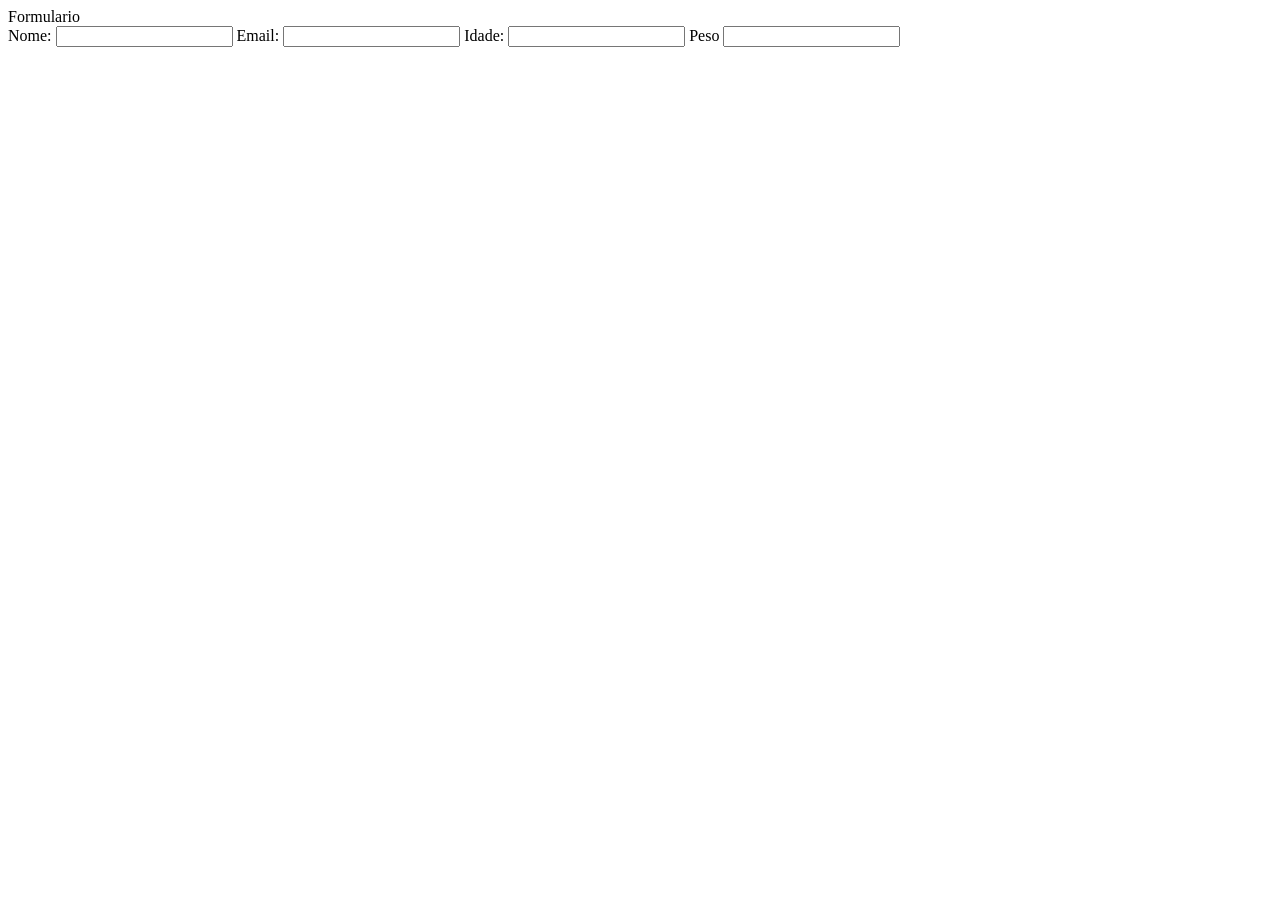
==== index.html @ b737aa4b "add inicio" ====
<!DOCTYPE html>
<html lang="en">
<head>
    <meta charset="UTF-8">
    <meta name="viewport" content="width=device-width, initial-scale=1.0">
    <link rel="stylesheet" href="style.css">
    <title>Doação de sangue</title>
</head>
<body>
    
    <header>Formulario</header>

    <main>
        <form id="Formulario">
            <label>Nome:</label>
            <input type="text" id="nome" required>

            <label>Email:</label>
            <input type="email" id="email" required>

            <label>Idade:</label>
            <input type="number" id="idade" required>

            <label>Peso</label>
            <input type="number" id="peso" required>


        </form>

    </main>
    <script src="script.js"></script>
</body>
</html>
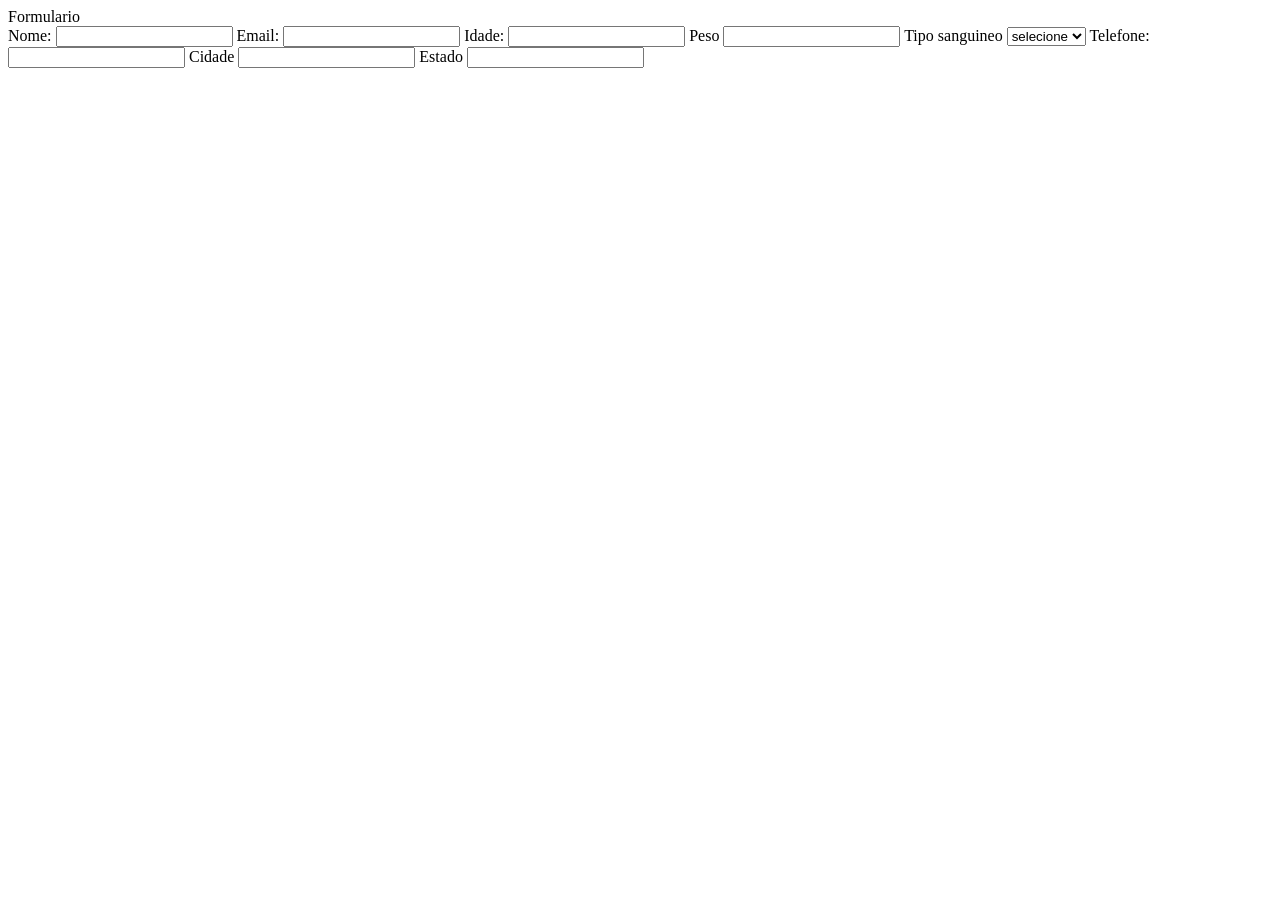
==== commit 5fb1a559: "add index" ====
--- a/index.html
+++ b/index.html
@@ -24,6 +24,28 @@
             <label>Peso</label>
             <input type="number" id="peso" required>
 
+            <label>Tipo sanguineo</label>
+            <select id="tipo" required>
+                <option value="">selecione</option>
+                <option value="a+">A+</option>
+                <option value="a-">A-</option>
+                <option value="b+">B+</option>
+                <option value="b-">B-</option>
+                <option value="ab+">AB+</option>
+                <option value="ab-">AB-</option>
+                <option value="o+">O+</option>
+                <option value="o-">O-</option>
+            </select>
+
+            <label>Telefone:</label>
+            <input type="tel" required>
+
+            <label>Cidade</label>
+            <input type="text" required>
+
+            <label>Estado</label>
+            <input type="text" required>
+
 
         </form>
 
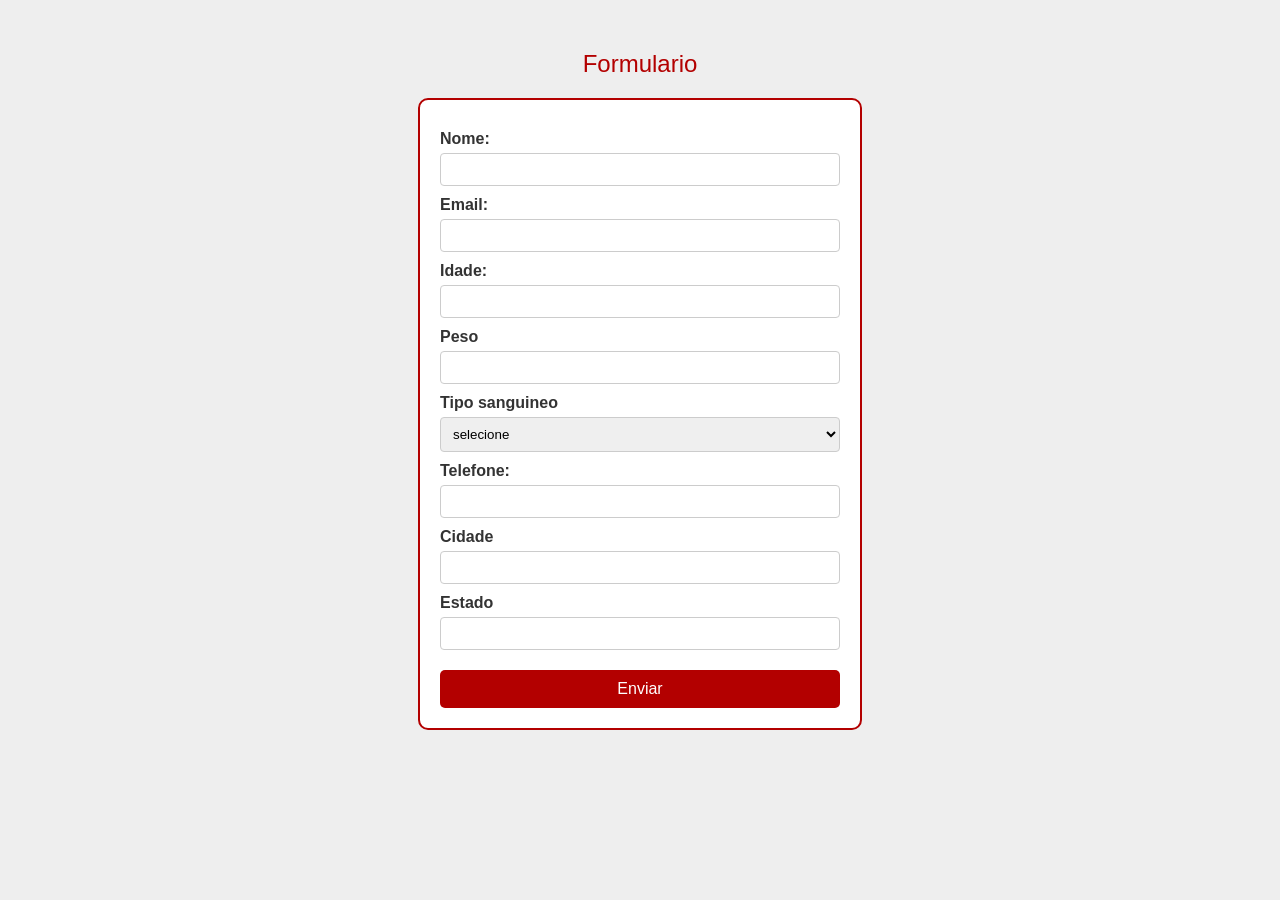
==== commit 382d9186: "add style" ====
--- a/index.html
+++ b/index.html
@@ -38,13 +38,15 @@
             </select>
 
             <label>Telefone:</label>
-            <input type="tel" required>
+            <input type="tel" id="telefone" required>
 
             <label>Cidade</label>
-            <input type="text" required>
+            <input type="text" id="cidade" required>
 
             <label>Estado</label>
-            <input type="text" required>
+            <input type="text" id="estado" required>
+
+            <button type="submit" id="enviar">Enviar</button>
 
 
         </form>
--- a/style.css
+++ b/style.css
@@ -0,0 +1,57 @@
+body {
+    background-color: #eeeeee;
+    font-family: Arial, sans-serif;
+    margin: 0;
+    padding: 50px;
+}
+
+header {
+    text-align: center;
+    color: #b30000; 
+    margin-bottom: 20px;
+    font-size: 24px;
+}
+
+main {
+    background-color: white;
+    width: 400px;
+    margin: 0 auto;
+    padding: 20px;
+    border: 2px solid #b30000;
+    border-radius: 10px;
+}
+
+
+label {
+    display: block;
+    margin-top: 10px;
+    font-weight: bold;
+    color: #333;
+}
+
+
+input, select {
+    width: 100%;
+    padding: 8px;
+    margin-top: 5px;
+    border: 1px solid #ccc;
+    border-radius: 4px;
+    box-sizing: border-box; 
+}
+
+button {
+    background-color: #b30000;
+    color: white;
+    width: 100%;
+    padding: 10px;
+    margin-top: 20px;
+    border: none;
+    border-radius: 5px;
+    font-size: 16px;
+    cursor: pointer;
+}
+
+
+button:hover {
+    background-color: #e60000;
+}
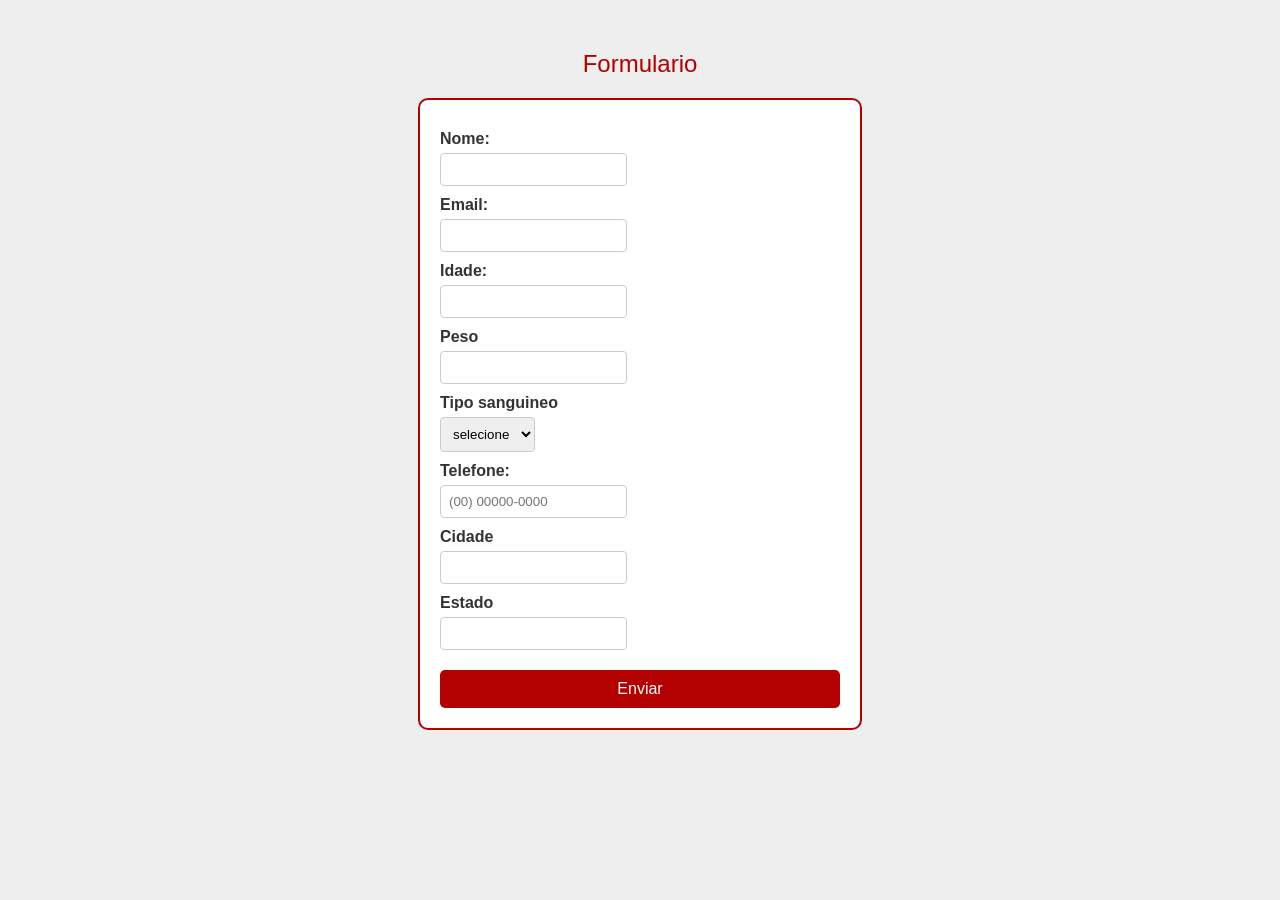
==== commit 2062aad8: "add-scrpt" ====
--- a/index.html
+++ b/index.html
@@ -38,7 +38,7 @@
             </select>
 
             <label>Telefone:</label>
-            <input type="tel" id="telefone" required>
+            <input type="tel" id="telefone" placeholder="(00) 00000-0000" required>
 
             <label>Cidade</label>
             <input type="text" id="cidade" required>
--- a/style.css
+++ b/style.css
@@ -31,7 +31,7 @@
 
 
 input, select {
-    width: 100%;
+ 
     padding: 8px;
     margin-top: 5px;
     border: 1px solid #ccc;
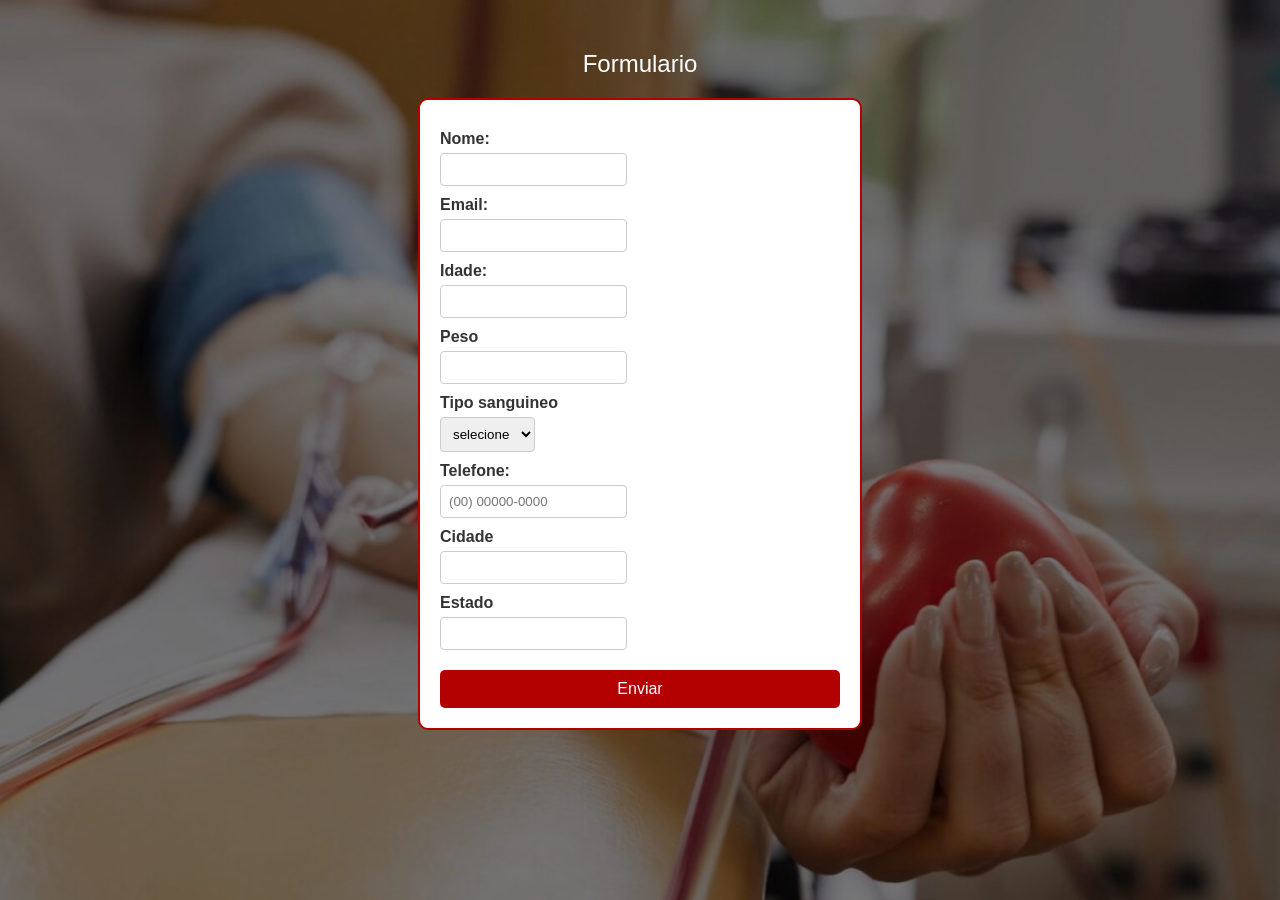
==== commit 2577fd21: "add-sucesso" ====
--- a/index.html
+++ b/index.html
@@ -38,7 +38,7 @@
             </select>
 
             <label>Telefone:</label>
-            <input type="tel" id="telefone" placeholder="(00) 00000-0000" required>
+            <input type="tel" id="telefone" placeholder="(00) 00000-0000" requireds>
 
             <label>Cidade</label>
             <input type="text" id="cidade" required>
--- a/style.css
+++ b/style.css
@@ -1,5 +1,10 @@
 body {
-    background-color: #eeeeee;
+    background-image: url(asseds/fundo.png.jpeg);
+    background-size: cover;
+    background-position: center;
+    background-attachment: fixed;
+    background-color: rgba(60, 60, 60, 0.7);
+    background-blend-mode: multiply;
     font-family: Arial, sans-serif;
     margin: 0;
     padding: 50px;
@@ -7,7 +12,7 @@
 
 header {
     text-align: center;
-    color: #b30000; 
+    color: white; 
     margin-bottom: 20px;
     font-size: 24px;
 }
@@ -55,3 +60,5 @@
 button:hover {
     background-color: #e60000;
 }
+
+
